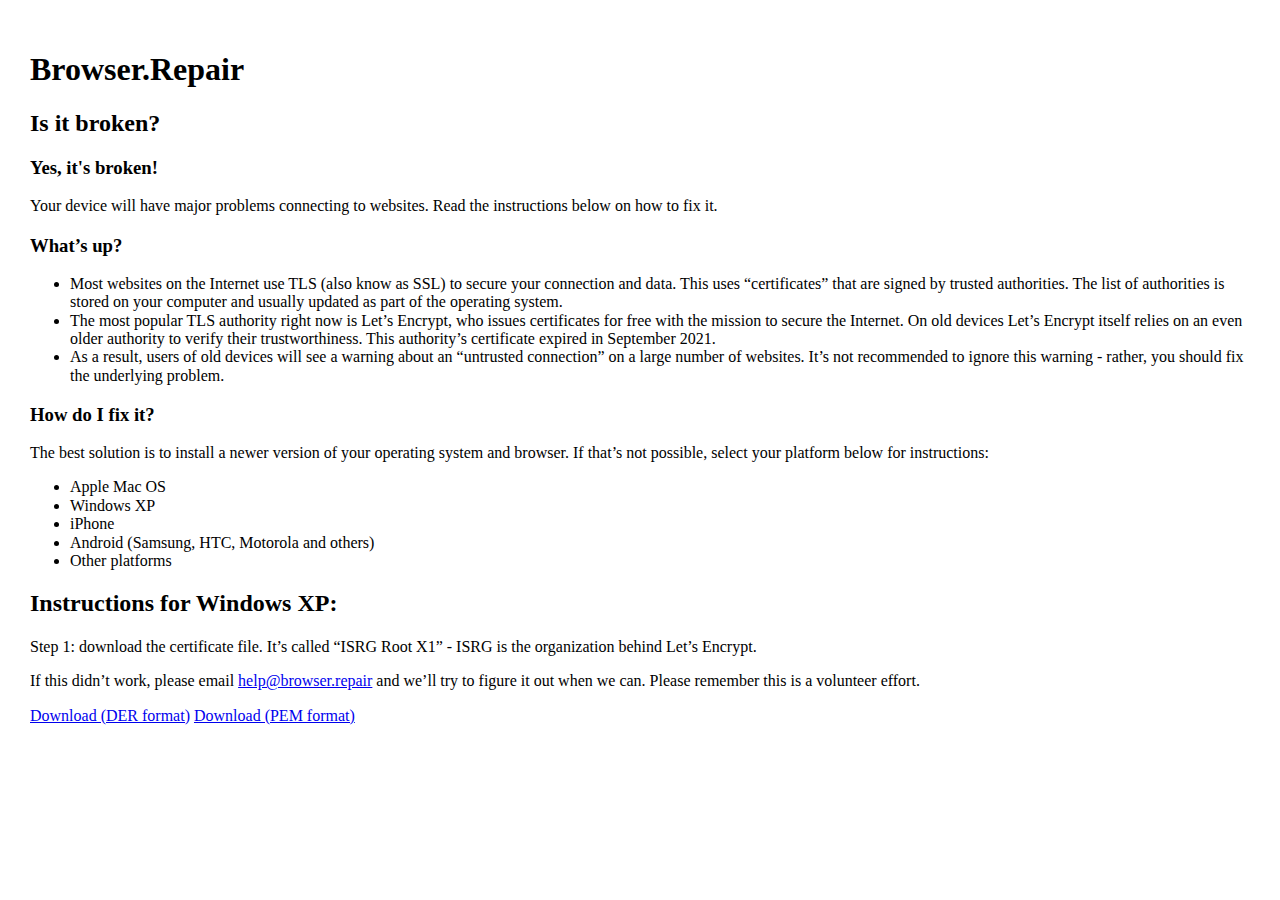
==== index.html @ 175378f2 "Merge remote-tracking branch 'origin/layout'" ====
<!DOCTYPE html>
<html>
	<head>
		<title>Browser.Repair</title>
		<meta charset="utf-8">
		<link href="normalize.css" rel="stylesheet">
		<link href="style.css" rel="stylesheet">
	</head>
	<body>
    <div class="main">
		<h1>Browser.Repair</h1>

		<h2>Is it broken?</h2>
		<div id="checker" class="checker checker-unknown">
			<h3 id="checker_header">
				Unknown.
			</h3>
			<div id="checker_text">
				You seem to have JavaScript disabled.
				<a href="https://secure.browser.repair">Click here to check manually</a>. If you get an error, click “Back” and read on.
			</div>
		</div>

		<h3>What’s up?</h3>
		<ul>
			<li>Most websites on the Internet use TLS (also know as SSL) to secure your connection and data. This uses “certificates” that are signed by trusted authorities. The list of authorities is stored on your computer and usually updated as part of the operating system.</li>
			<li>The most popular TLS authority right now is Let’s Encrypt, who issues certificates for free with the mission to secure the Internet. On old devices Let’s Encrypt itself relies on an even older authority to verify their trustworthiness. This authority’s certificate expired in September 2021.</li>
			<li>As a result, users of old devices will see a warning about an “untrusted connection” on a large number of websites. It’s not recommended to ignore this warning - rather, you should fix the underlying problem.</li>
		</ul>

		<h3>How do I fix it?</h3>
		<p>The best solution is to install a newer version of your operating system and browser. If that’s not possible, select your platform below for instructions:</p>

		<ul>
			<li>Apple Mac OS</li>
			<li>Windows XP</li>
			<li>iPhone</li>
			<li>Android (Samsung, HTC, Motorola and others)</li>
			<li>Other platforms</li>
		</ul>

		<h2>Instructions for Windows XP:</h2>

		<p>Step 1: download the certificate file. It’s called “ISRG Root X1” - ISRG is the organization behind Let’s Encrypt.</p>


		<p>If this didn’t work, please email <a href="mailto:help@browser.repair">help@browser.repair</a> and we’ll try to figure it out when we can. Please remember this is a volunteer effort.</p>

		<a href="/certs/ISG_Root_X1.der">Download (DER format)</a>
		<a href="/certs/ISG_Root_X1.pem">Download (PEM format)</a>
	</div>

		<script type="text/javascript">

			var result = null;

			function setCheckerStatus(cls, header, text) {
				document.getElementById('checker').className = 'checker checker-' + cls;
				document.getElementById('checker_header').innerHTML = header;
				document.getElementById('checker_text').innerHTML = text;
			}
			setCheckerStatus(
				'checking',
				'Checking...',
				'Checking if your browser can handle certicates properly, it shouldn\'t take long'
			);

			function fail() {
				result = false;
				setCheckerStatus(
					'fail',
					'Yes, it\'s broken!',
					'Your device will have major problems connecting to websites. Read the instructions below on how to fix it.'
				);
			}

			setTimeout(function () {
				if (result === null) setCheckerStatus(
					'fail',
					'It\'s probably broken!',
					'The check never finished which is usually not a good sign. Try following the directions below.'
				);
			}, 3000);

			var script = document.createElement('script');
			script.src = 'https://' + location.hostname + '/check.js';
			script.onerror = fail;
			window.onerror = fail;
			document.body.appendChild(script);

		</script>

	</body>
</html>
---- style.css ----
.main {
    padding: 30px;
}
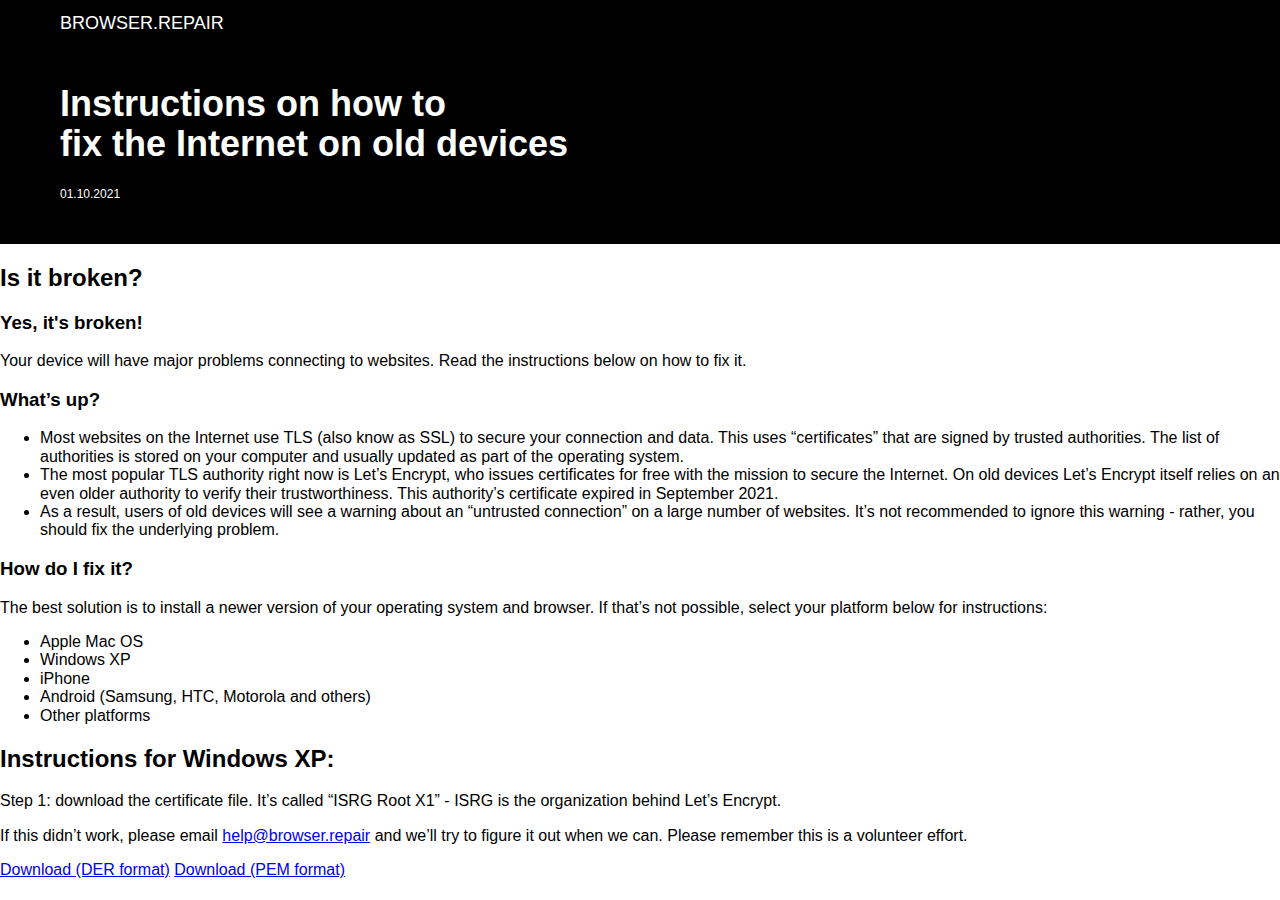
==== commit 3dfeb0ca: "header" ====
--- a/index.html
+++ b/index.html
@@ -7,9 +7,12 @@
 		<link href="style.css" rel="stylesheet">
 	</head>
 	<body>
+	<div class="header">
+		<h1 class="header__title">Browser.Repair</h1>
+		<p class="header__description">Instructions on how to <br /> fix the Internet on old devices</p>
+		<span class="header__date">01.10.2021</span>
+	</div>
     <div class="main">
-		<h1>Browser.Repair</h1>
-
 		<h2>Is it broken?</h2>
 		<div id="checker" class="checker checker-unknown">
 			<h3 id="checker_header">
@@ -46,8 +49,8 @@
 
 		<p>If this didn’t work, please email <a href="mailto:help@browser.repair">help@browser.repair</a> and we’ll try to figure it out when we can. Please remember this is a volunteer effort.</p>
 
-		<a href="/certs/ISG_Root_X1.der">Download (DER format)</a>
-		<a href="/certs/ISG_Root_X1.pem">Download (PEM format)</a>
+		<a href="/certs/ISRG_Root_X1.der">Download (DER format)</a>
+		<a href="/certs/ISRG_Root_X1.pem">Download (PEM format)</a>
 	</div>
 
 		<script type="text/javascript">
--- a/style.css
+++ b/style.css
@@ -1,3 +1,33 @@
-.main {
-    padding: 30px;
+body {
+    font-family: Arial, sans-serif;
+}
+
+.header {
+    background: #000;
+    width: 100%;
+    padding: 13px 60px 42px;
+    color: #fff;
+}
+
+.header__title {
+    font-style: normal;
+    font-weight: normal;
+    font-size: 18px;
+    line-height: 21px;
+    text-transform: uppercase;
+    margin: 0 0 50px;
+}
+
+.header__description {
+    font-style: normal;
+    font-weight: 900;
+    font-size: 36px;
+    line-height: 40px;
+    margin: 0 0 20px;
+}
+
+.header__date {
+    font-size: 12px;
+    line-height: 14px;
+    text-transform: uppercase;
 }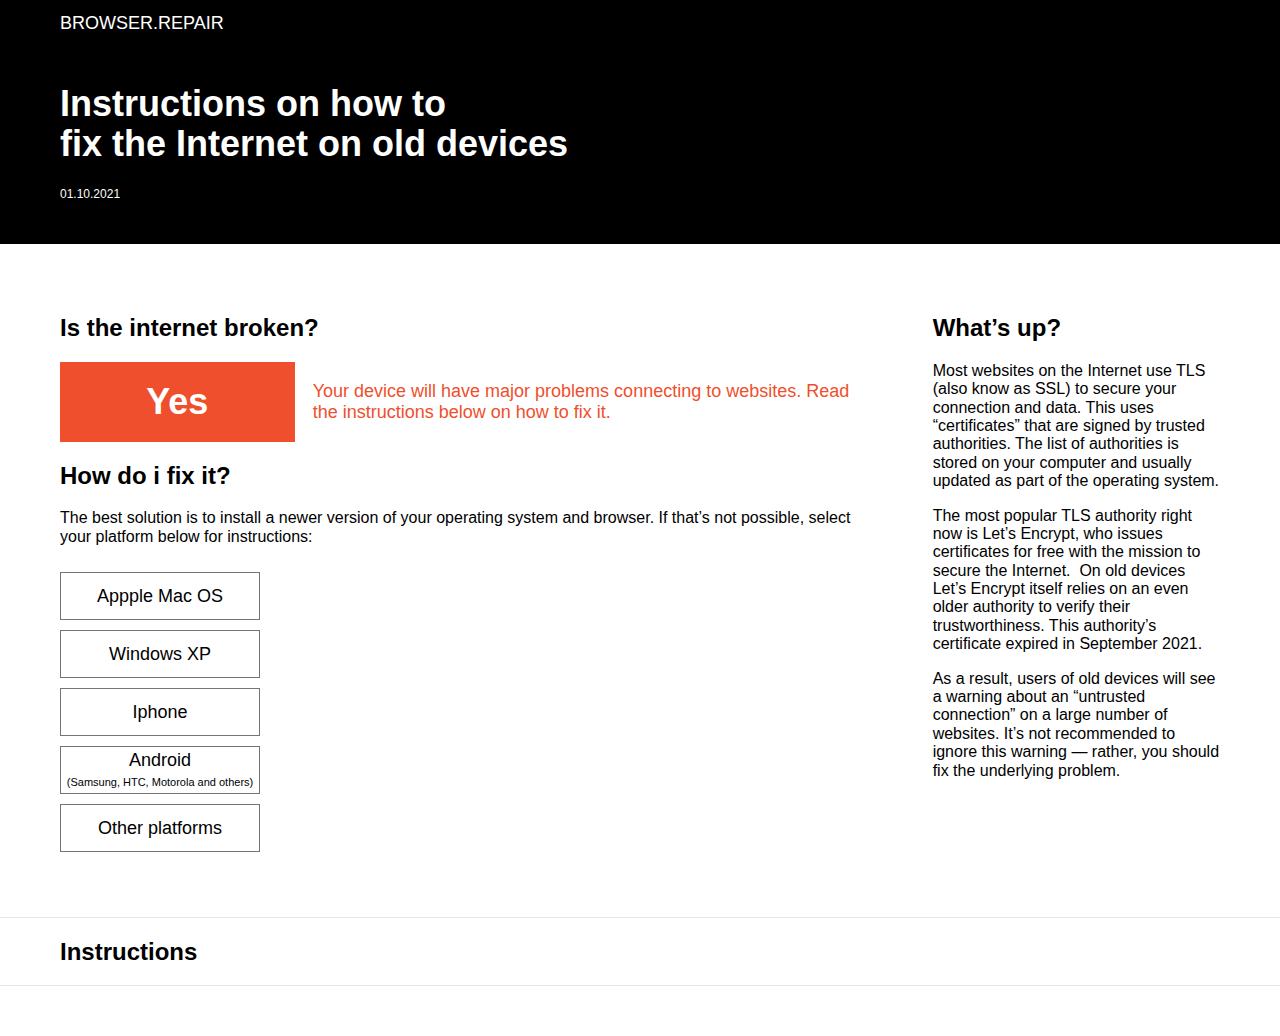
==== commit 72c7aeca: "Top block" ====
--- a/index.html
+++ b/index.html
@@ -13,44 +13,54 @@
 		<span class="header__date">01.10.2021</span>
 	</div>
     <div class="main">
-		<h2>Is it broken?</h2>
-		<div id="checker" class="checker checker-unknown">
-			<h3 id="checker_header">
-				Unknown.
-			</h3>
-			<div id="checker_text">
-				You seem to have JavaScript disabled.
-				<a href="https://secure.browser.repair">Click here to check manually</a>. If you get an error, click “Back” and read on.
+
+		<div class="block-wrapper">
+			<div class="checker-block">
+				<div class="left">
+					<h2>Is the internet broken?</h2>
+					<div id="checker" class="checker checker-unknown">
+						<h3 class="checker__status" id="checker__status">
+							Unknown.
+						</h3>
+						<div class="checker__text" id="checker__text">
+							You seem to have JavaScript disabled.
+							<a href="https://secure.browser.repair">Click here to check manually</a>. If you get an error, click “Back” and read on.
+						</div>
+					</div>
+
+					<div class="how-to-fix">
+						<h2>How do i fix it?</h2>
+						<p>The best solution is to install a newer version of your operating system and browser. If that’s not possible, select your platform below for instructions:</p>
+						<div class="how-to-fix__buttons">
+							<button class="button">Appple Mac OS</button>
+							<button class="button">Windows XP</button>
+							<button class="button">Iphone</button>
+							<button class="button button--with-small">Android <br /><small>(Samsung, HTC, Motorola and others)</small></button>
+							<button class="button">Other platforms</button>
+						</div>
+					</div>
+				</div>
+				<div class="right">
+					<div class="right__text">
+						<h2>What’s up?</h2>
+						<p>Most websites on the Internet use TLS (also know as SSL) to secure your connection and data. This uses “certificates” that are signed by trusted authorities. The list of authorities is stored on your computer and usually updated as part of the operating system.</p>
+						<p>The most popular TLS authority right now is Let’s Encrypt, who issues certificates for free with the mission to secure the Internet.  +On old devices Let’s Encrypt itself relies on an even older authority to verify their trustworthiness. This authority’s certificate expired in September 2021.</p>
+						<p>As a result, users of old devices will see a warning about an “untrusted connection” on a large number of websites. It’s not recommended to ignore this warning — rather, you should fix the underlying problem.</p>
+					</div>
+				</div>
 			</div>
 		</div>
 
-		<h3>What’s up?</h3>
-		<ul>
-			<li>Most websites on the Internet use TLS (also know as SSL) to secure your connection and data. This uses “certificates” that are signed by trusted authorities. The list of authorities is stored on your computer and usually updated as part of the operating system.</li>
-			<li>The most popular TLS authority right now is Let’s Encrypt, who issues certificates for free with the mission to secure the Internet. On old devices Let’s Encrypt itself relies on an even older authority to verify their trustworthiness. This authority’s certificate expired in September 2021.</li>
-			<li>As a result, users of old devices will see a warning about an “untrusted connection” on a large number of websites. It’s not recommended to ignore this warning - rather, you should fix the underlying problem.</li>
-		</ul>
-
-		<h3>How do I fix it?</h3>
-		<p>The best solution is to install a newer version of your operating system and browser. If that’s not possible, select your platform below for instructions:</p>
-
-		<ul>
-			<li>Apple Mac OS</li>
-			<li>Windows XP</li>
-			<li>iPhone</li>
-			<li>Android (Samsung, HTC, Motorola and others)</li>
-			<li>Other platforms</li>
-		</ul>
-
-		<h2>Instructions for Windows XP:</h2>
-
-		<p>Step 1: download the certificate file. It’s called “ISRG Root X1” - ISRG is the organization behind Let’s Encrypt.</p>
+        <div class="block-wrapper">
+			<div class="instructions">
+				<h2>Instructions</h2>
+			</div>
+		</div>
 
 
-		<p>If this didn’t work, please email <a href="mailto:help@browser.repair">help@browser.repair</a> and we’ll try to figure it out when we can. Please remember this is a volunteer effort.</p>
-
-		<a href="/certs/ISRG_Root_X1.der">Download (DER format)</a>
-		<a href="/certs/ISRG_Root_X1.pem">Download (PEM format)</a>
+		<!--<a href="/certs/ISRG_Root_X1.der">Download (DER format)</a>
+		<a href="/certs/ISRG_Root_X1.pem">Download (PEM format)</a>-->
 	</div>
 
 		<script type="text/javascript">
@@ -59,8 +69,8 @@
 
 			function setCheckerStatus(cls, header, text) {
 				document.getElementById('checker').className = 'checker checker-' + cls;
-				document.getElementById('checker_header').innerHTML = header;
-				document.getElementById('checker_text').innerHTML = text;
+				document.getElementById('checker__status').innerHTML = header;
+				document.getElementById('checker__text').innerHTML = text;
 			}
 			setCheckerStatus(
 				'checking',
@@ -72,7 +82,7 @@
 				result = false;
 				setCheckerStatus(
 					'fail',
-					'Yes, it\'s broken!',
+					'Yes',
 					'Your device will have major problems connecting to websites. Read the instructions below on how to fix it.'
 				);
 			}
@@ -80,7 +90,7 @@
 			setTimeout(function () {
 				if (result === null) setCheckerStatus(
 					'fail',
-					'It\'s probably broken!',
+					'Unknown',
 					'The check never finished which is usually not a good sign. Try following the directions below.'
 				);
 			}, 3000);
--- a/style.css
+++ b/style.css
@@ -1,3 +1,6 @@
+* {
+    box-sizing: border-box;
+}
 body {
     font-family: Arial, sans-serif;
 }
@@ -30,4 +33,93 @@
     font-size: 12px;
     line-height: 14px;
     text-transform: uppercase;
+}
+
+.main {
+    padding: 50px 0;
+}
+
+.block-wrapper {
+    padding: 0 60px;
+    border-bottom: 1px solid #E5E5E5;
+}
+
+.checker {
+    display: flex;
+    align-items: center;
+}
+
+.checker-block {
+    display: flex;
+    justify-content: space-between;
+    width: 100%;
+    padding-bottom: 65px;
+}
+
+.left {
+    width: calc(100% - 200px);
+    margin: 0 80px 0 0;
+}
+
+.right {
+    width: 30%;
+}
+
+.checker__status {
+    font-style: normal;
+    font-weight: 900;
+    font-size: 36px;
+    line-height: 40px;
+    text-align: center;
+    color: #fff;
+    background: #EF4F2C;
+    padding: 20px 60px;
+    display: block;
+    width: 30%;
+    margin: 0 18px 0 0;
+}
+
+.checker__text {
+    width: 70%;
+    font-size: 18px;
+    line-height: 21px;
+    color: #EF4F2C;
+}
+
+.how-to-fix__buttons {
+    width: 50%;
+}
+
+.button {
+    background: #fff;
+    border: 1px solid #747474;
+    padding: 3px 0;
+    width: 200px;
+    text-align: center;
+    font-size: 18px;
+    line-height: 40px;
+    margin: 10px 5px 0 0;
+    cursor: pointer;
+    transition: background .2s ease;
+}
+
+.button:hover {
+    background: #C6C6C6;
+}
+
+
+.button--with-small {
+    line-height: 20px;
+    vertical-align: top;
+}
+
+small {
+    font-size: 11px;
+    line-height: 1;
+    margin: 0;
+}
+
+.header__text {
+    font-size: 18px;
+    line-height: 21px;
 }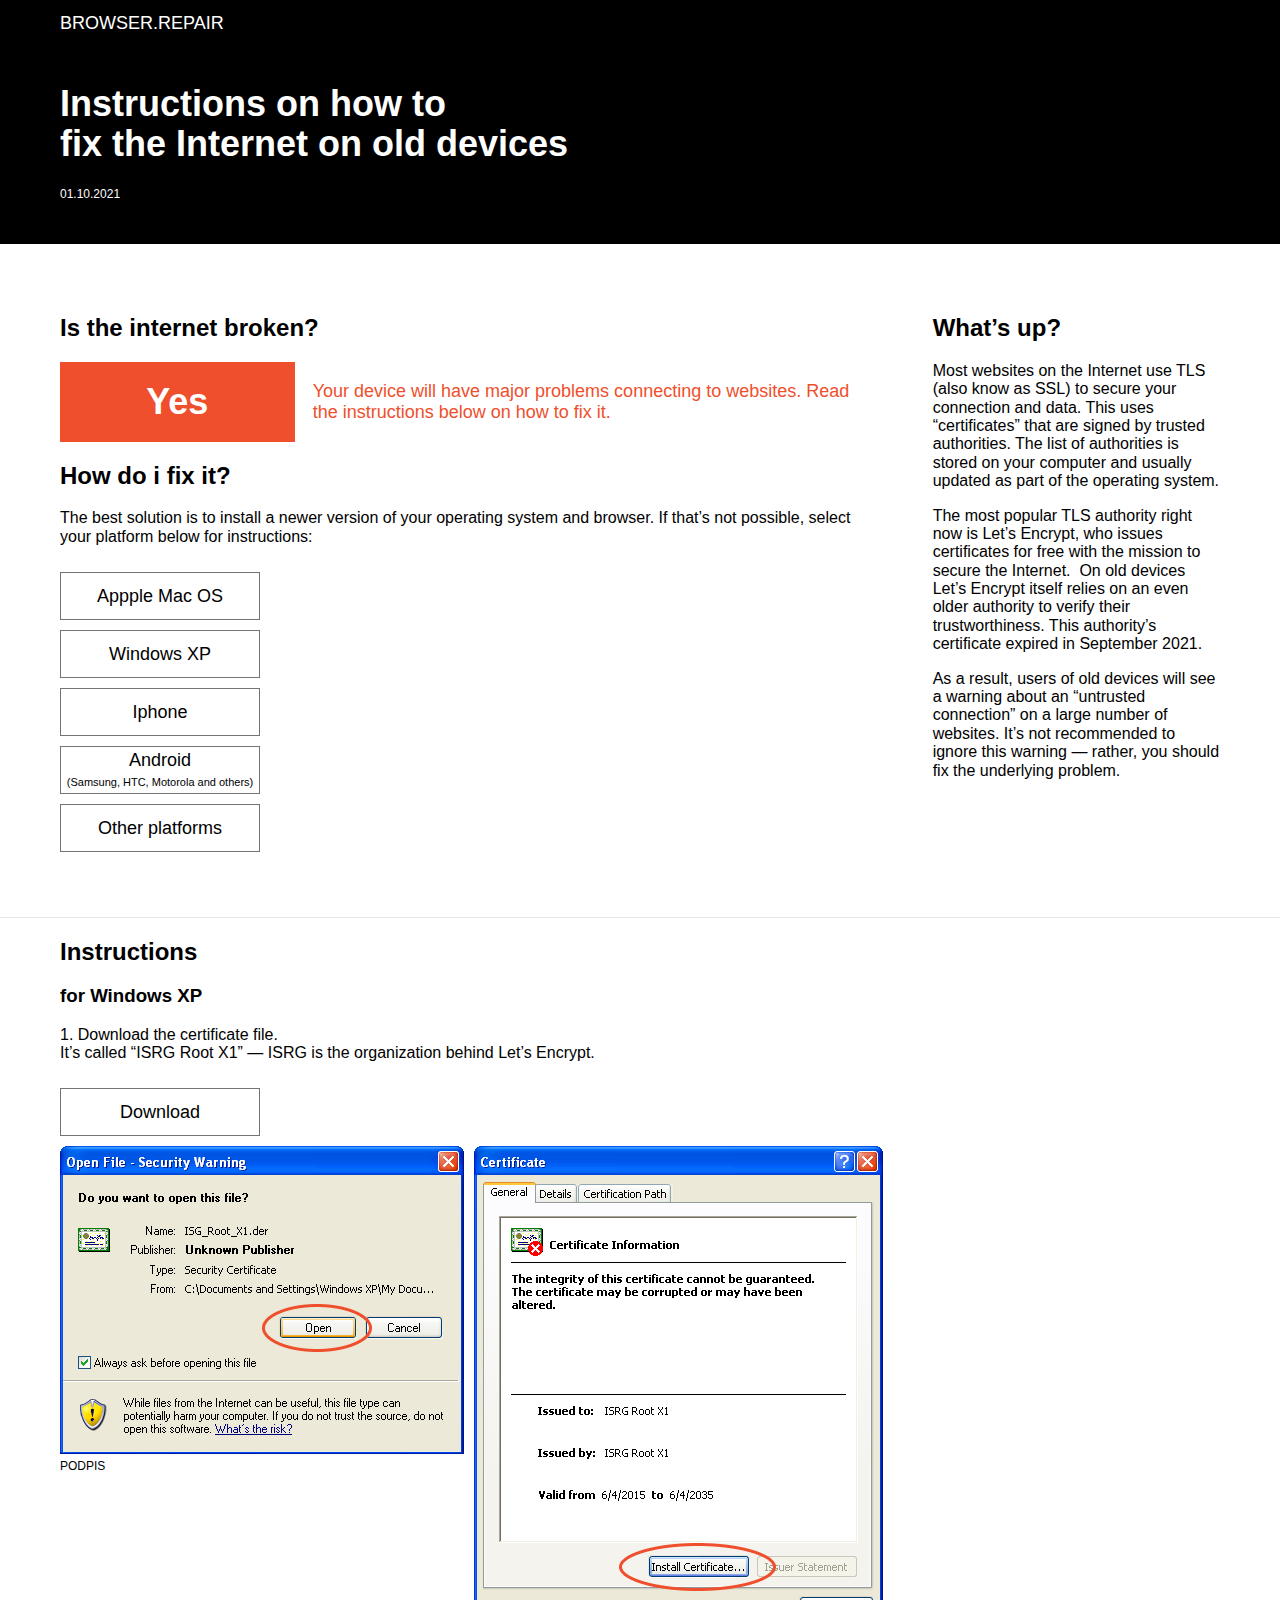
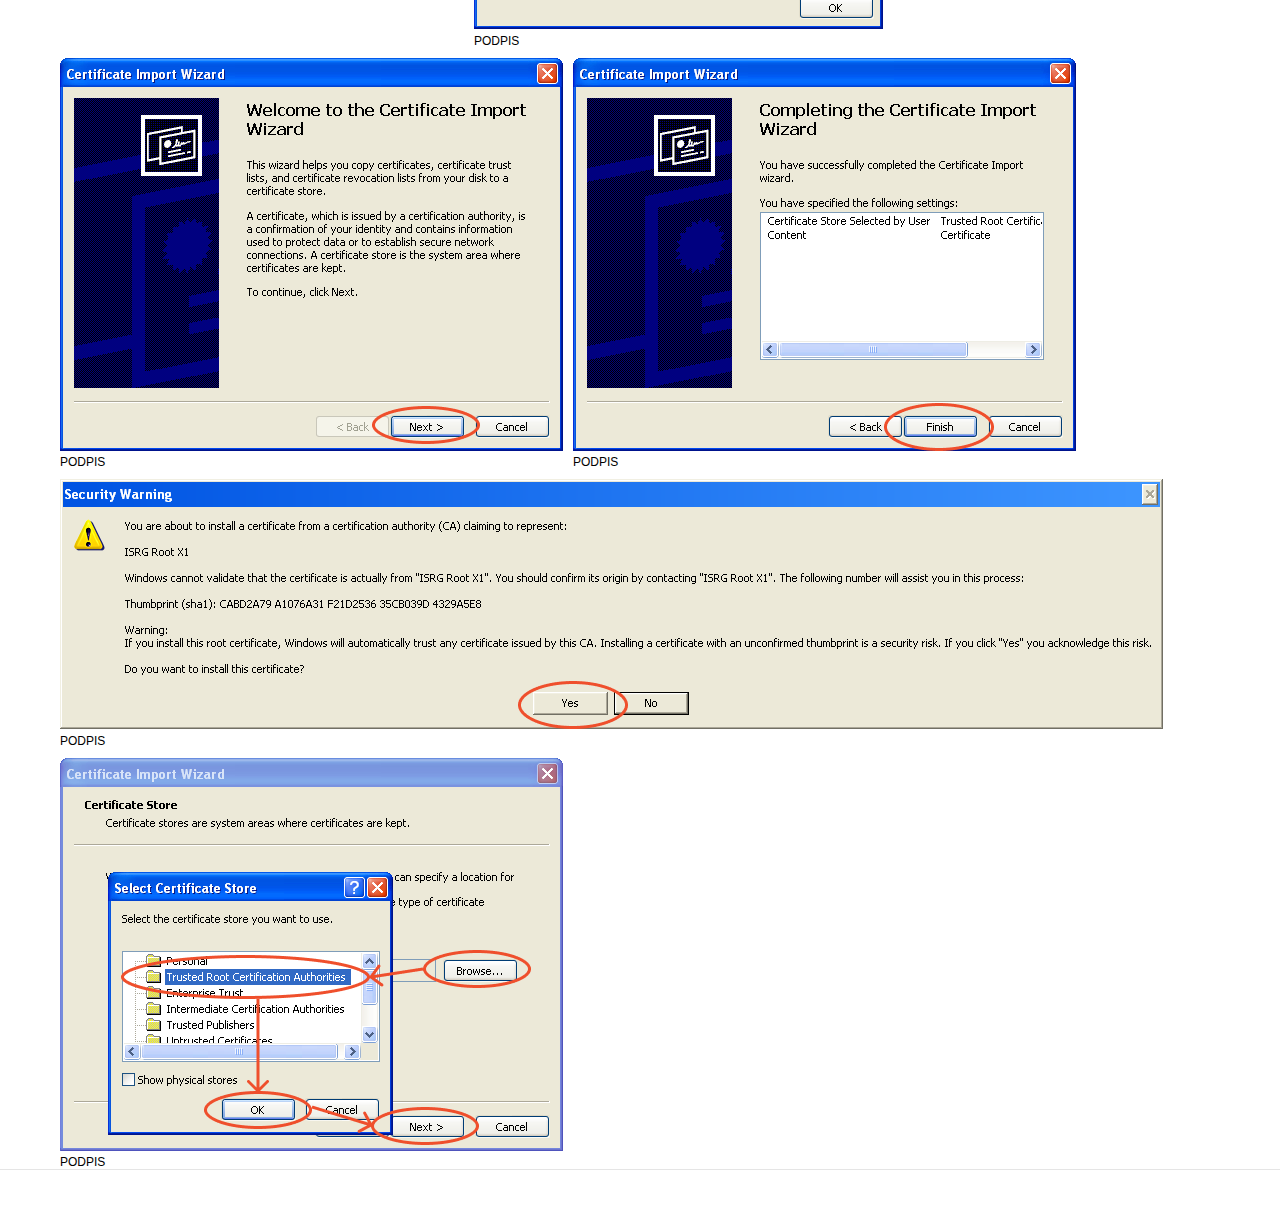
==== commit 8cbe1357: "Pictures (draft)" ====
--- a/index.html
+++ b/index.html
@@ -55,6 +55,40 @@
         <div class="block-wrapper">
 			<div class="instructions">
 				<h2>Instructions</h2>
+				 <h3 class="instructions__os">for Windows XP</h3>
+
+				<div class="instructions__row">
+					<p>1. Download the certificate file. <br />
+						It’s called “ISRG Root X1” — ISRG is the organization behind Let’s Encrypt.</p>
+					<a class="button" href="/certs/ISRG_Root_X1.der">Download</a>
+				</div>
+
+				<div class="instructions__pictures">
+					<figure class="picture">
+						<p class="picture__pic"><img src="guide/windows/1.png" alt="1"/></p>
+						<figcaption class="picture__caption">PODPIS</figcaption>
+					</figure>
+					<figure class="picture">
+						<p class="picture__pic"><img src="guide/windows/2.png" alt="2"/></p>
+						<figcaption class="picture__caption">PODPIS</figcaption>
+					</figure>
+					<figure class="picture">
+						<p class="picture__pic"><img src="guide/windows/3.png" alt="3"/></p>
+						<figcaption class="picture__caption">PODPIS</figcaption>
+					</figure>
+					<figure class="picture">
+						<p class="picture__pic"><img src="guide/windows/4.png" alt="4"/></p>
+						<figcaption class="picture__caption">PODPIS</figcaption>
+					</figure>
+					<figure class="picture">
+						<p class="picture__pic"><img src="guide/windows/5.png" alt="5"/></p>
+						<figcaption class="picture__caption">PODPIS</figcaption>
+					</figure>
+					<figure class="picture">
+						<p class="picture__pic"><img src="guide/windows/6.png" alt="6"/></p>
+						<figcaption class="picture__caption">PODPIS</figcaption>
+					</figure>
+				</div>
 			</div>
 		</div>
 
--- a/style.css
+++ b/style.css
@@ -101,6 +101,9 @@
     margin: 10px 5px 0 0;
     cursor: pointer;
     transition: background .2s ease;
+    display: inline-block;
+    text-decoration: none;
+    color: #000;
 }
 
 .button:hover {
@@ -122,4 +125,24 @@
 .header__text {
     font-size: 18px;
     line-height: 21px;
+}
+
+.instructions__pictures {
+    position: relative;
+    display: flex;
+    flex-wrap: wrap;
+    width: 100%;
+}
+
+.picture {
+    margin: 10px 10px 0 0;
+}
+
+.picture__pic {
+    margin: 0;
+}
+
+.picture__caption {
+    font-size: 12px;
+    line-height: 14px;
 }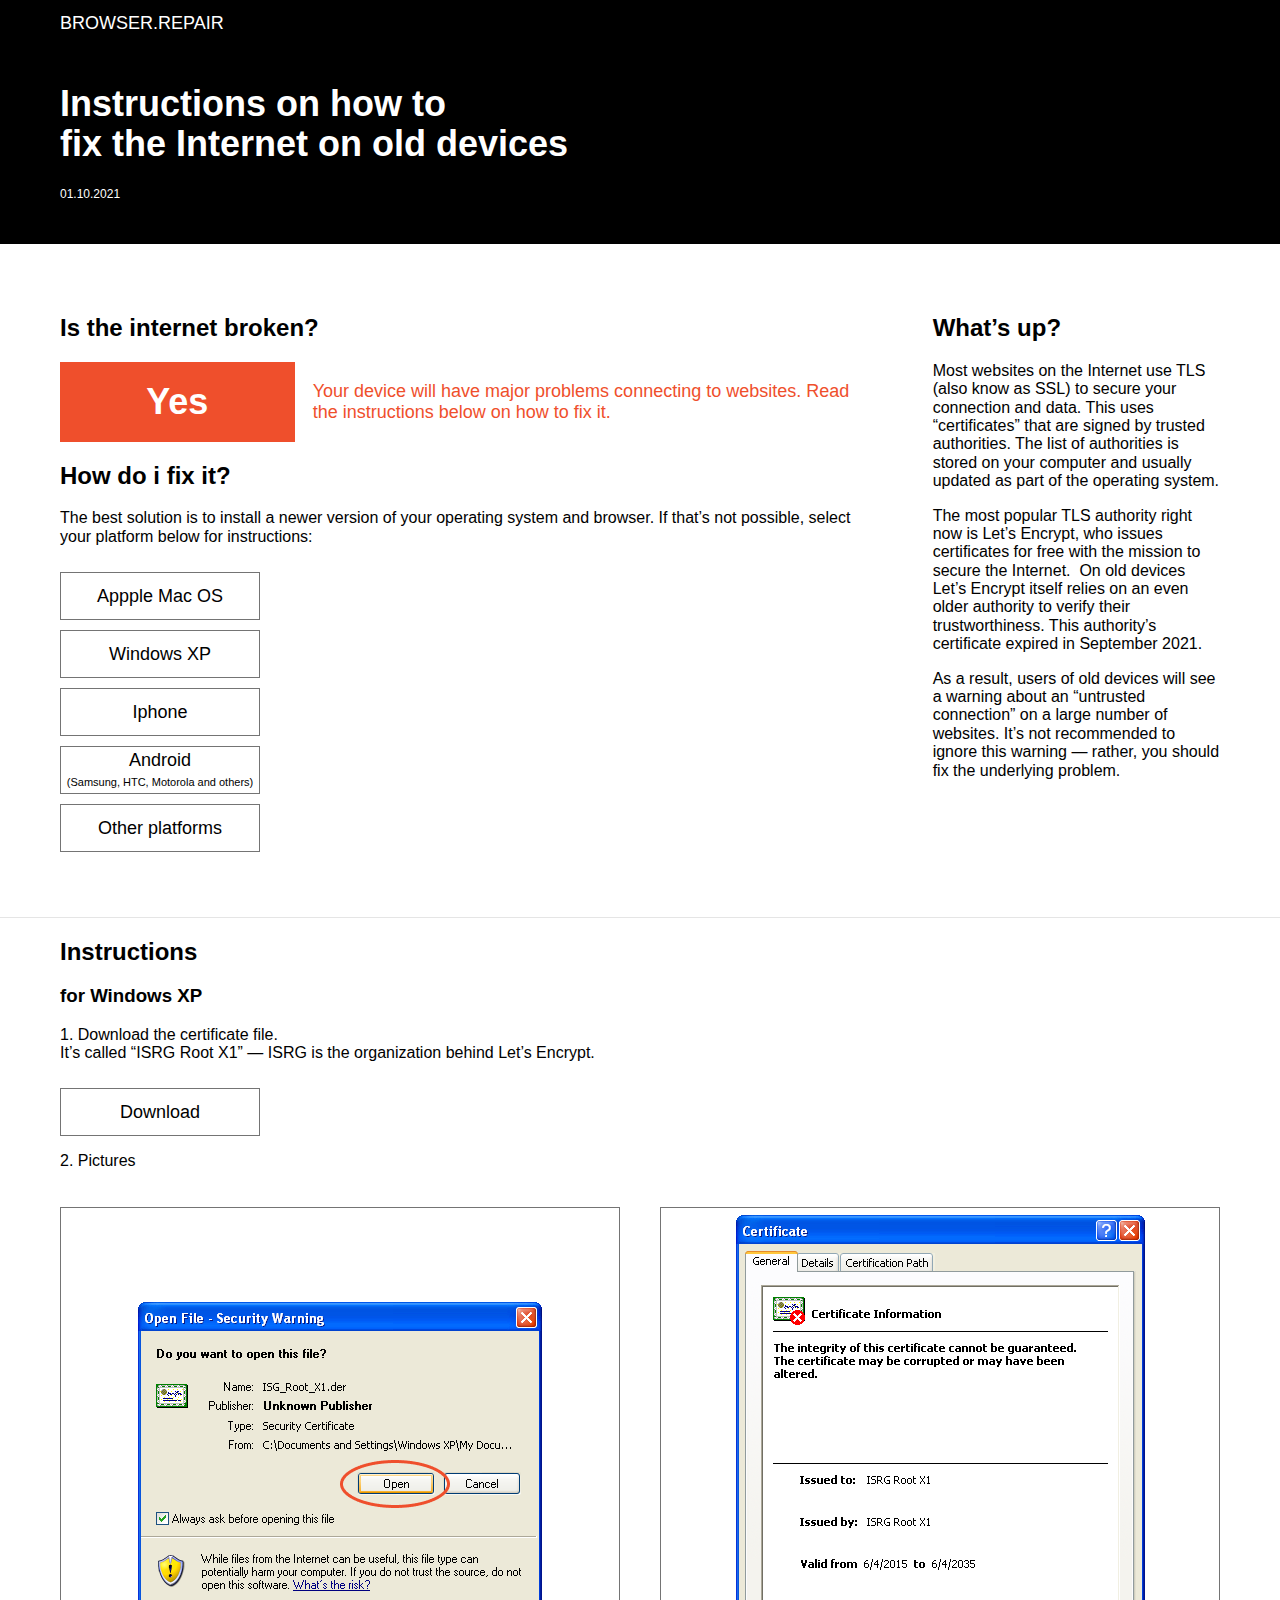
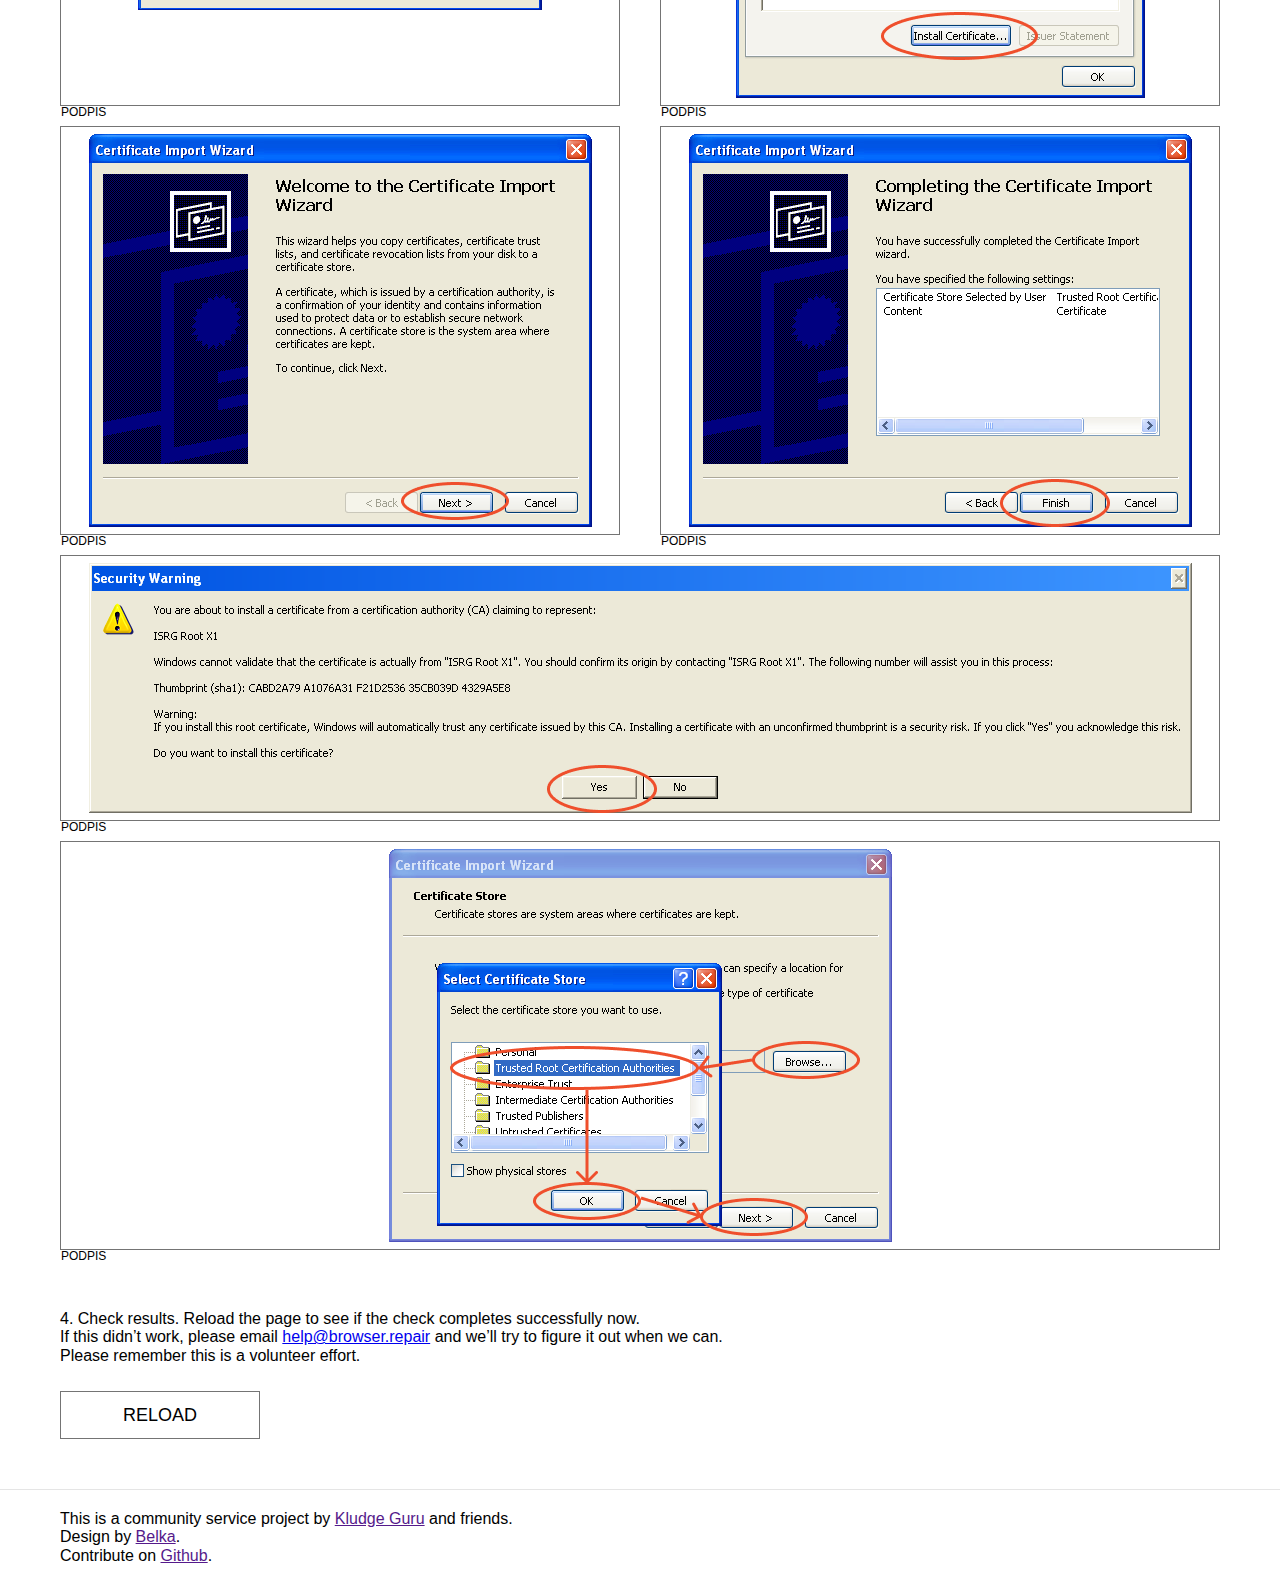
==== commit dc3ab2ad: "Instructions, pictrues (windows), footer" ====
--- a/index.html
+++ b/index.html
@@ -33,7 +33,7 @@
 						<p>The best solution is to install a newer version of your operating system and browser. If that’s not possible, select your platform below for instructions:</p>
 						<div class="how-to-fix__buttons">
 							<button class="button">Appple Mac OS</button>
-							<button class="button">Windows XP</button>
+							<a href="#windows" class="button">Windows XP</a>
 							<button class="button">Iphone</button>
 							<button class="button button--with-small">Android <br /><small>(Samsung, HTC, Motorola and others)</small></button>
 							<button class="button">Other platforms</button>
@@ -55,7 +55,7 @@
         <div class="block-wrapper">
 			<div class="instructions">
 				<h2>Instructions</h2>
-				 <h3 class="instructions__os">for Windows XP</h3>
+				 <h3 class="instructions__os" id="windows">for Windows XP</h3>
 
 				<div class="instructions__row">
 					<p>1. Download the certificate file. <br />
@@ -64,30 +64,40 @@
 				</div>
 
 				<div class="instructions__pictures">
-					<figure class="picture">
-						<p class="picture__pic"><img src="guide/windows/1.png" alt="1"/></p>
-						<figcaption class="picture__caption">PODPIS</figcaption>
-					</figure>
-					<figure class="picture">
-						<p class="picture__pic"><img src="guide/windows/2.png" alt="2"/></p>
-						<figcaption class="picture__caption">PODPIS</figcaption>
-					</figure>
-					<figure class="picture">
-						<p class="picture__pic"><img src="guide/windows/3.png" alt="3"/></p>
-						<figcaption class="picture__caption">PODPIS</figcaption>
-					</figure>
-					<figure class="picture">
-						<p class="picture__pic"><img src="guide/windows/4.png" alt="4"/></p>
-						<figcaption class="picture__caption">PODPIS</figcaption>
-					</figure>
-					<figure class="picture">
-						<p class="picture__pic"><img src="guide/windows/5.png" alt="5"/></p>
-						<figcaption class="picture__caption">PODPIS</figcaption>
-					</figure>
-					<figure class="picture">
-						<p class="picture__pic"><img src="guide/windows/6.png" alt="6"/></p>
-						<figcaption class="picture__caption">PODPIS</figcaption>
-					</figure>
+					<p>2. Pictures</p>
+					<div class="instructions__pictures-wrapper">
+						<figure class="picture">
+							<p class="picture__pic"><img src="guide/windows/1.png" alt="1"/></p>
+							<figcaption class="picture__caption">PODPIS</figcaption>
+						</figure>
+						<figure class="picture">
+							<p class="picture__pic"><img src="guide/windows/2.png" alt="2"/></p>
+							<figcaption class="picture__caption">PODPIS</figcaption>
+						</figure>
+						<figure class="picture">
+							<p class="picture__pic"><img src="guide/windows/3.png" alt="3"/></p>
+							<figcaption class="picture__caption">PODPIS</figcaption>
+						</figure>
+						<figure class="picture">
+							<p class="picture__pic"><img src="guide/windows/4.png" alt="4"/></p>
+							<figcaption class="picture__caption">PODPIS</figcaption>
+						</figure>
+						<figure class="picture">
+							<p class="picture__pic"><img src="guide/windows/5.png" alt="5"/></p>
+							<figcaption class="picture__caption">PODPIS</figcaption>
+						</figure>
+						<figure class="picture">
+							<p class="picture__pic"><img src="guide/windows/6.png" alt="6"/></p>
+							<figcaption class="picture__caption">PODPIS</figcaption>
+						</figure>
+					</div>
+				</div>
+
+				<div class="instructions__row">
+					<p>4.  Check results. Reload the page to see if the check completes successfully now.<br />
+						If this didn’t work, please email <a href="mailto:help@browser.repair">help@browser.repair</a> and we’ll try to figure it out when we can.<br />
+						Please remember this is a volunteer effort.</p>
+					<a class="button">RELOAD</a>
 				</div>
 			</div>
 		</div>
@@ -95,6 +105,12 @@
 
 		<!--<a href="/certs/ISRG_Root_X1.der">Download (DER format)</a>
 		<a href="/certs/ISRG_Root_X1.pem">Download (PEM format)</a>-->
+
+		<div class="footer">
+			This is a community service project by <a href="">Kludge Guru</a> and friends.<br />
+			Design by <a href="">Belka</a>.<br />
+			Contribute on <a href="">Github</a>.
+		</div>
 	</div>
 
 		<script type="text/javascript">
--- a/style.css
+++ b/style.css
@@ -36,7 +36,7 @@
 }
 
 .main {
-    padding: 50px 0;
+    padding: 50px 0 0;
 }
 
 .block-wrapper {
@@ -127,7 +127,15 @@
     line-height: 21px;
 }
 
+.instructions {
+    padding: 0 0 50px;
+}
+
 .instructions__pictures {
+    margin: 0 0 60px;
+}
+
+.instructions__pictures-wrapper {
     position: relative;
     display: flex;
     flex-wrap: wrap;
@@ -135,14 +143,39 @@
 }
 
 .picture {
-    margin: 10px 10px 0 0;
+    margin: 20px 40px 0 0;
+    border: 1px solid #747474;
+    width: 100%;
 }
+
+.picture:nth-child(1),
+.picture:nth-child(2),
+.picture:nth-child(3),
+.picture:nth-child(4) {
+    width: calc(100% / 2 - 20px);
+}
+
+.picture:last-child,
+.picture:nth-child(2),
+.picture:nth-child(4),
+.picture:nth-child(5) {
+    margin: 20px 0 0 0;
+}
+
 
 .picture__pic {
     margin: 0;
+    display: flex;
+    justify-content: center;
+    align-items: center;
+    height: 100%;
 }
 
 .picture__caption {
     font-size: 12px;
     line-height: 14px;
+}
+
+.footer {
+    padding: 20px 60px 30px;
 }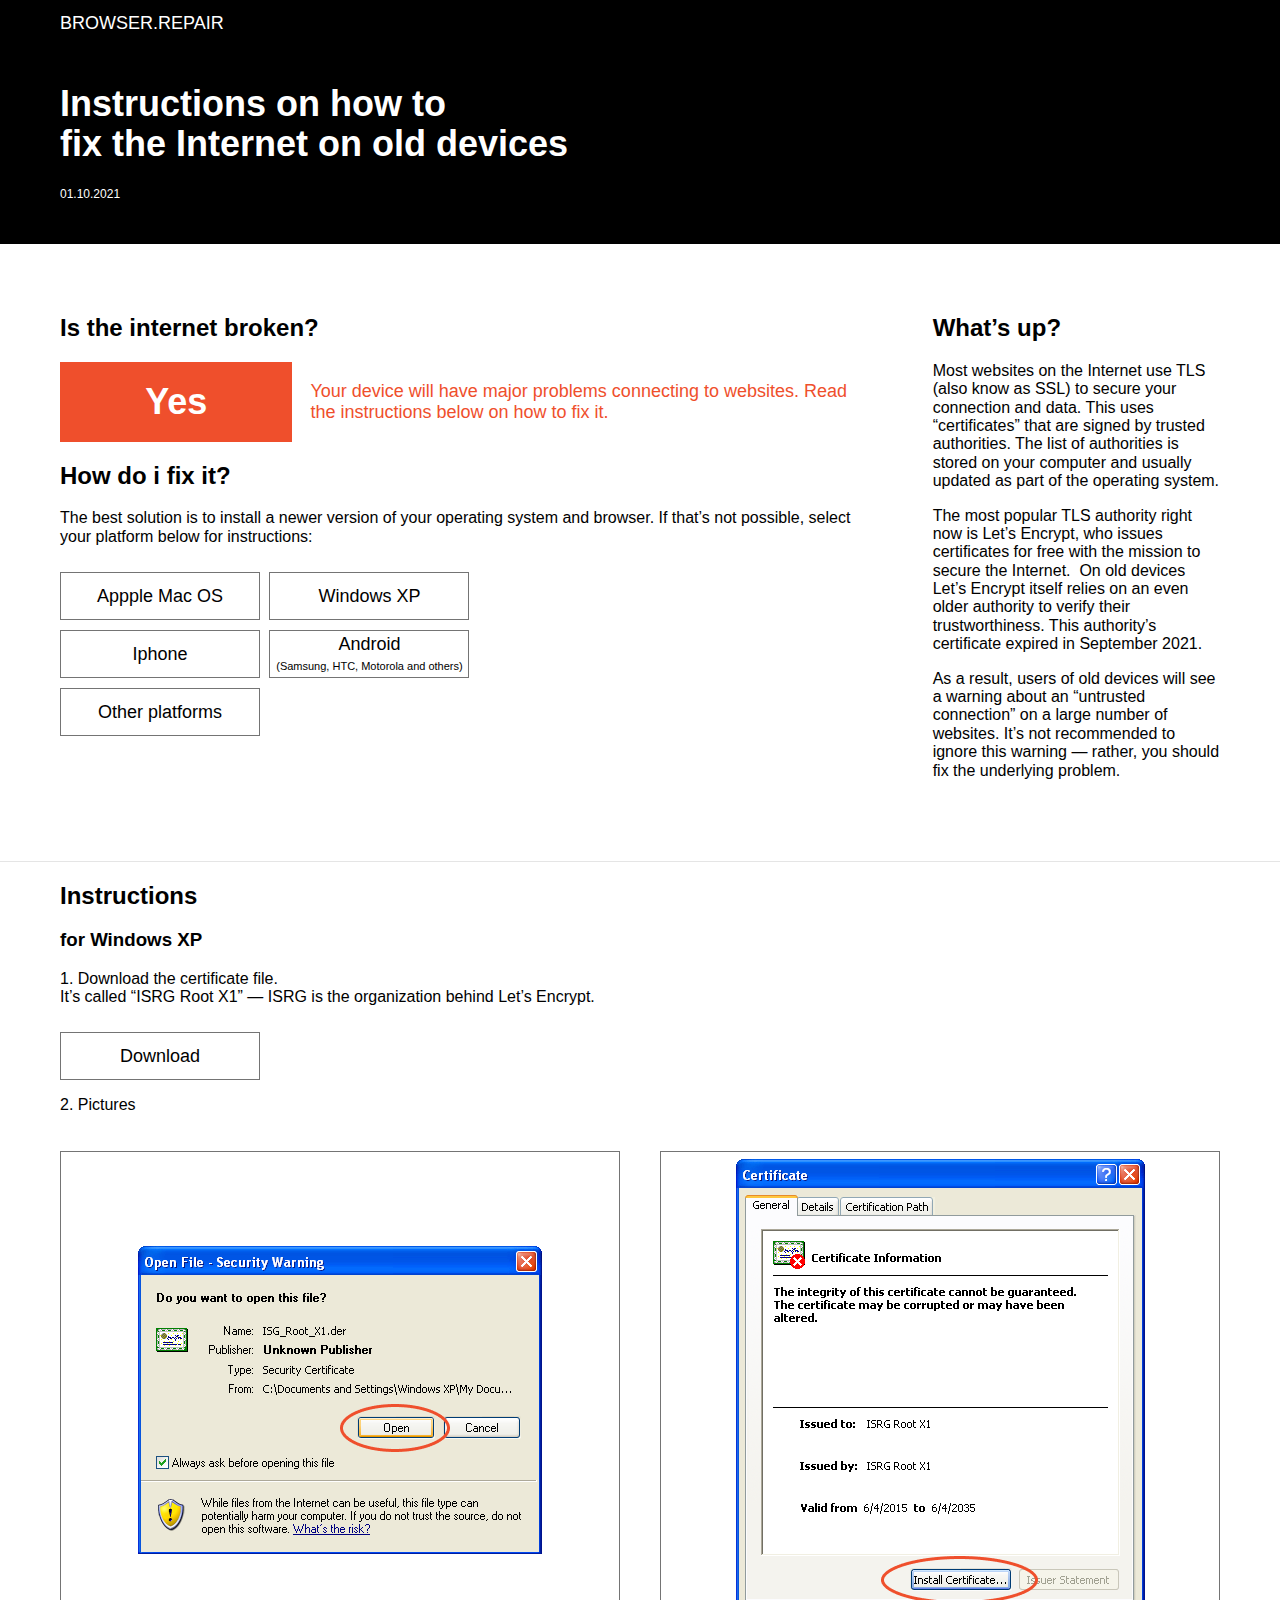
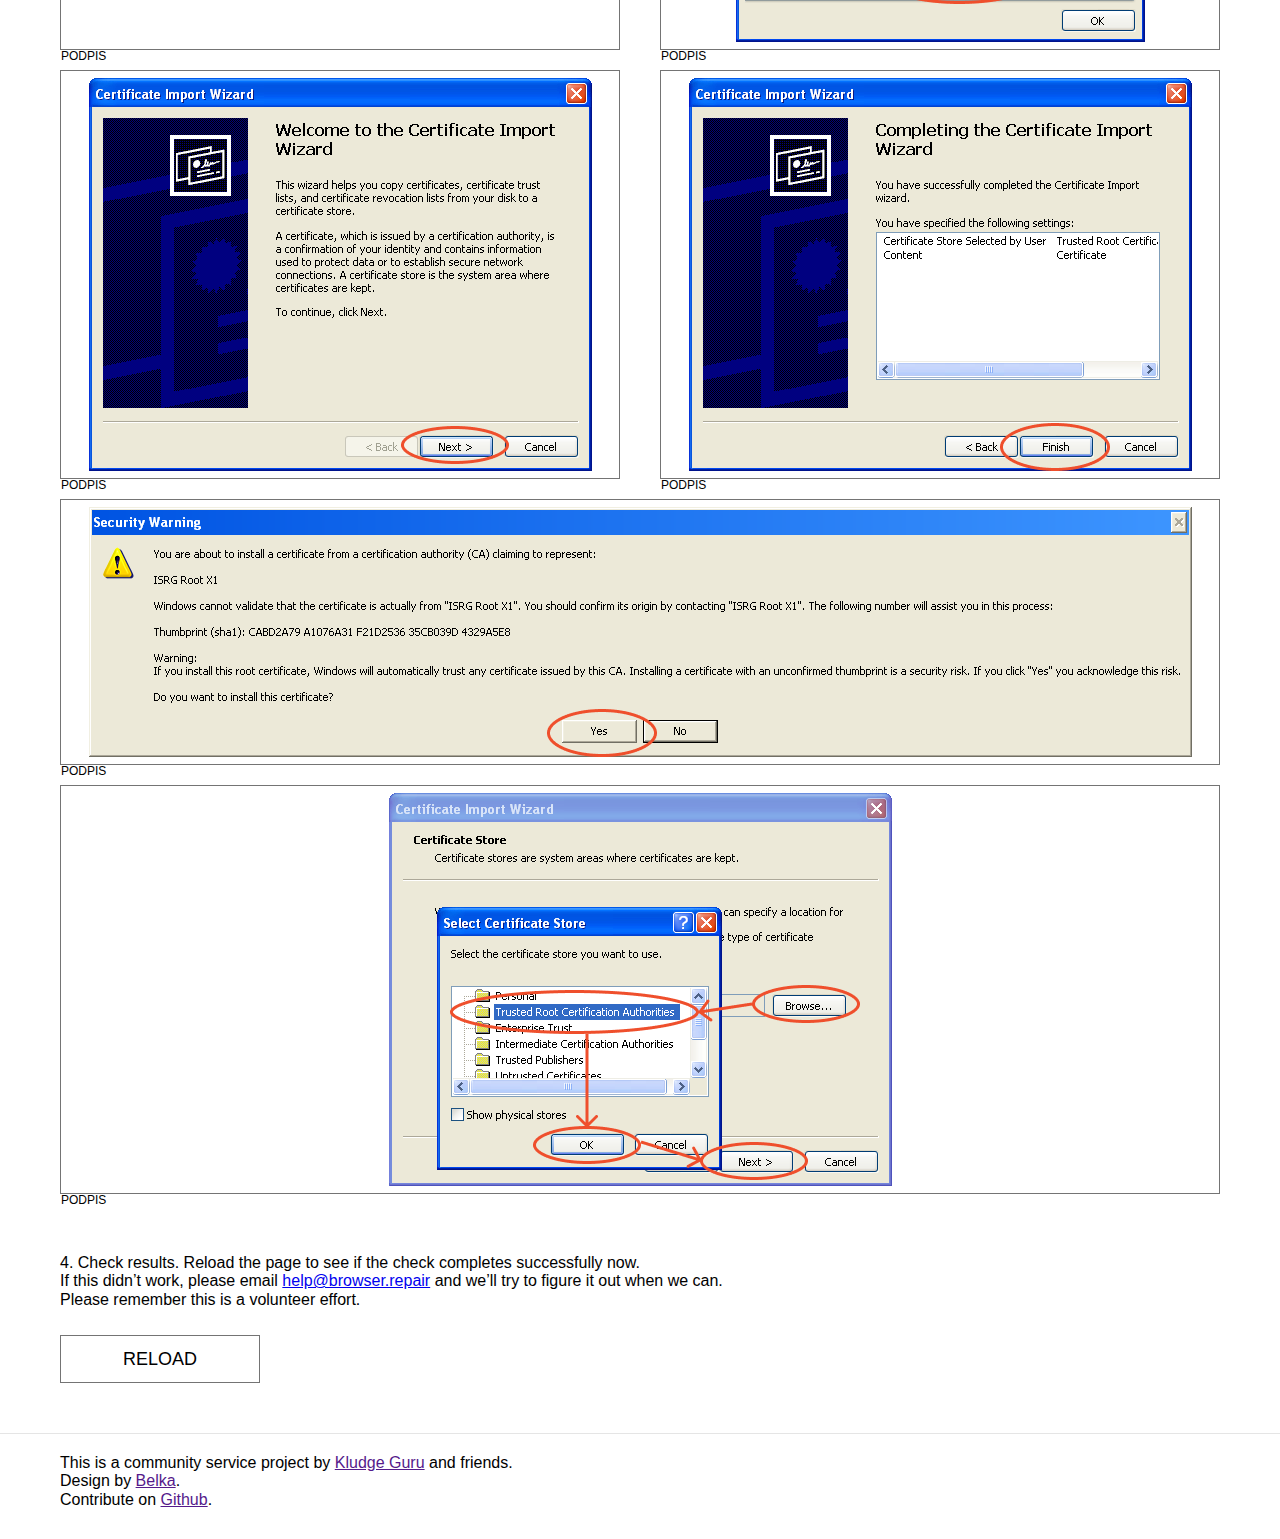
==== commit bd37cb9a: "A bit responsive" ====
--- a/index.html
+++ b/index.html
@@ -3,6 +3,7 @@
 	<head>
 		<title>Browser.Repair</title>
 		<meta charset="utf-8">
+		<meta name="viewport" content="width=device-width, initial-scale=1">
 		<link href="normalize.css" rel="stylesheet">
 		<link href="style.css" rel="stylesheet">
 	</head>
@@ -67,27 +68,27 @@
 					<p>2. Pictures</p>
 					<div class="instructions__pictures-wrapper">
 						<figure class="picture">
-							<p class="picture__pic"><img src="guide/windows/1.png" alt="1"/></p>
+							<p class="picture__pic"><img class="picture__img" src="guide/windows/1.png" alt="1"/></p>
 							<figcaption class="picture__caption">PODPIS</figcaption>
 						</figure>
 						<figure class="picture">
-							<p class="picture__pic"><img src="guide/windows/2.png" alt="2"/></p>
+							<p class="picture__pic"><img class="picture__img" src="guide/windows/2.png" alt="2"/></p>
 							<figcaption class="picture__caption">PODPIS</figcaption>
 						</figure>
 						<figure class="picture">
-							<p class="picture__pic"><img src="guide/windows/3.png" alt="3"/></p>
+							<p class="picture__pic"><img class="picture__img" src="guide/windows/3.png" alt="3"/></p>
 							<figcaption class="picture__caption">PODPIS</figcaption>
 						</figure>
 						<figure class="picture">
-							<p class="picture__pic"><img src="guide/windows/4.png" alt="4"/></p>
+							<p class="picture__pic"><img class="picture__img" src="guide/windows/4.png" alt="4"/></p>
 							<figcaption class="picture__caption">PODPIS</figcaption>
 						</figure>
 						<figure class="picture">
-							<p class="picture__pic"><img src="guide/windows/5.png" alt="5"/></p>
+							<p class="picture__pic"><img class="picture__img" src="guide/windows/5.png" alt="5"/></p>
 							<figcaption class="picture__caption">PODPIS</figcaption>
 						</figure>
 						<figure class="picture">
-							<p class="picture__pic"><img src="guide/windows/6.png" alt="6"/></p>
+							<p class="picture__pic"><img class="picture__img" src="guide/windows/6.png" alt="6"/></p>
 							<figcaption class="picture__caption">PODPIS</figcaption>
 						</figure>
 					</div>
--- a/style.css
+++ b/style.css
@@ -73,7 +73,7 @@
     text-align: center;
     color: #fff;
     background: #EF4F2C;
-    padding: 20px 60px;
+    padding: 20px 0;
     display: block;
     width: 30%;
     margin: 0 18px 0 0;
@@ -87,7 +87,7 @@
 }
 
 .how-to-fix__buttons {
-    width: 50%;
+    width: 70%;
 }
 
 .button {
@@ -171,6 +171,10 @@
     height: 100%;
 }
 
+.picture__img {
+    max-width: 100%;
+}
+
 .picture__caption {
     font-size: 12px;
     line-height: 14px;
@@ -178,4 +182,63 @@
 
 .footer {
     padding: 20px 60px 30px;
+}
+
+@media (max-width: 720px) {
+
+    .header {
+        padding: 13px 30px 42px;
+    }
+
+    .block-wrapper {
+        padding: 0 30px;
+    }
+
+    .checker-block {
+        flex-direction: column;
+    }
+
+    .left,
+    .right {
+        width: 100%;
+    }
+
+    .how-to-fix__buttons {
+        width: 100%;
+    }
+}
+
+
+@media (max-width: 420px) {
+    .instructions__pictures-wrapper {
+        flex-direction: column;
+    }
+
+    .picture {
+        margin: 0 0 20px;
+        width: 100%;
+        position: relative;
+    }
+
+    .picture:nth-child(1),
+    .picture:nth-child(2),
+    .picture:nth-child(3),
+    .picture:nth-child(4) {
+        width: 100%;
+    }
+
+    .picture:last-child,
+    .picture:nth-child(2),
+    .picture:nth-child(4),
+    .picture:nth-child(5) {
+        margin: 0 0 20px;
+    }
+    
+    .picture__caption {
+        position: absolute;
+    }
+
+    .left .button {
+        width: 100%;
+    }
 }